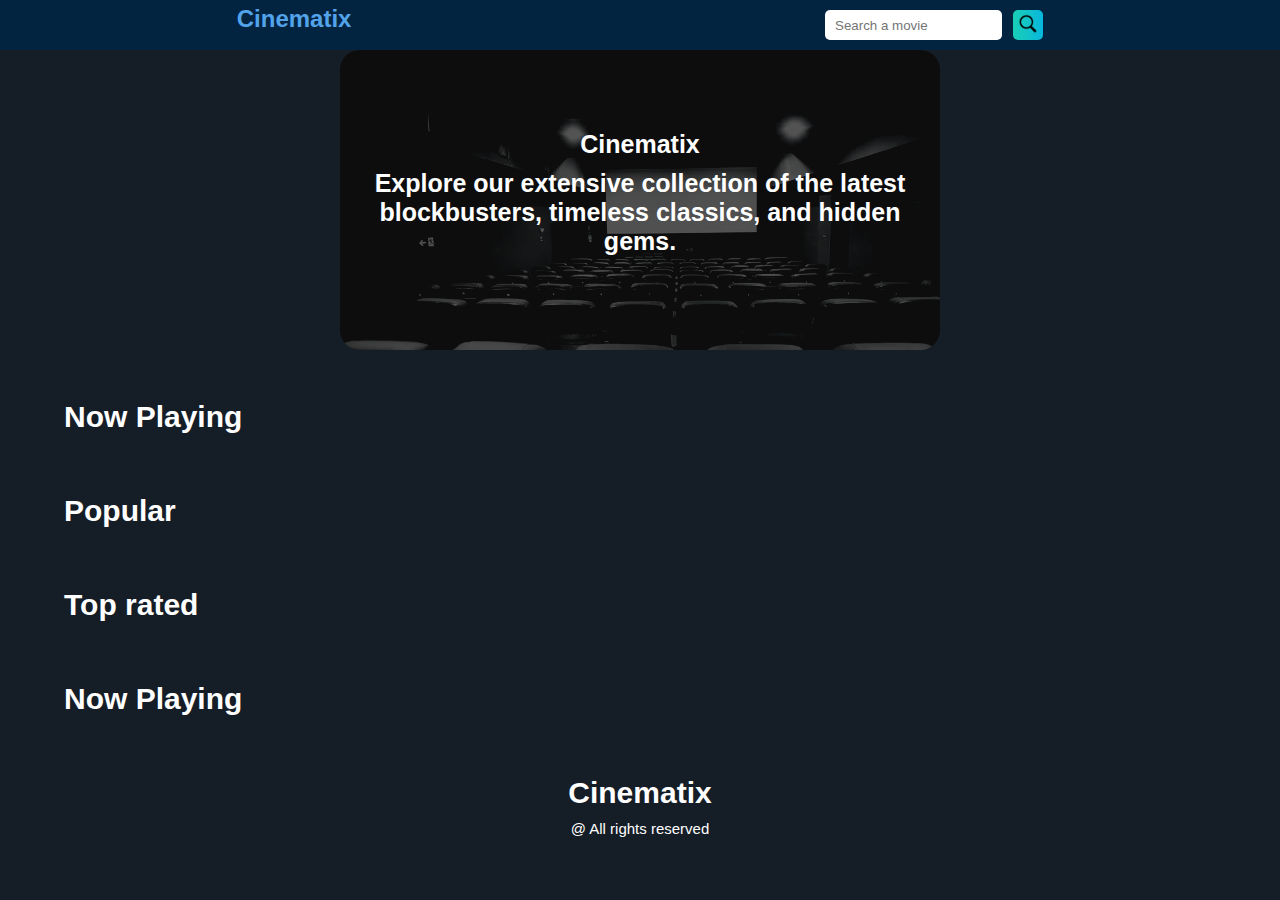
==== index.html @ b91cb762 "primeiro commit 17/12/23" ====
<!DOCTYPE html>
<html lang="pt-br">
<head>
    <meta charset="UTF-8">
    <meta name="viewport" content="width=device-width, initial-scale=1.0">
    <title>Cinematix</title>
    <link rel="stylesheet" href="/styles/Home.css">
    <link rel="stylesheet" href="/styles/index.css">
</head>
<body>
    <header>     
        <nav id="navbar">
        <a href=""><h2>Cinematix</h2></a>    

            <form id="form">
                <input type="text" placeholder="Search a movie">
                <button type="submit" id="button"><img src="imgs/search.png" alt="img button" id="img-button"></button>
            </form>
        </nav>
    </header>
    <main>
        <section class="Cinematix">
            <h1>Cinematix</h1>
            <p>Explore our extensive collection of the latest blockbusters, timeless classics, and hidden gems.</p>
        </section>
        
        
        <article class="movies">
            <h1>Now Playing</h1>   
            
            <div class="movie-card" id="nowplaying">
                <script src="js/nowplaying.js" type="module"></script>
            </div>   
        </article>
        
        <article class="movies">
            <h1>Popular</h1>   
            
            <div class="movie-card" id="popular">
                <script src="js/popular.js" type="module"></script>
            </div>   
        </article>

        <article class="movies">
            <h1>Top rated</h1>   
            
            <div class="movie-card" id="toprated">
                <script src="js/toprated.js" type="module"></script>
            </div>   
        </article>

        <article class="movies">
            <h1>Now Playing</h1>   
            <div class="movie-card" id="upcoming">
                <script src="js/upcoming.js" type="module"></script>
            </div>   
        </article>
    </main>
    <footer>
        <h3>Cinematix</h3>
        <p>&#64; All rights reserved</p>
    </footer> 

    <script>
        document.getElementById('form').addEventListener('submit', function(event) {
        event.preventDefault();
        const search = document.querySelector('input[type="text"]').value.trim()

        if (search) {
            window.location.href = `pages/Search.html?q=${encodeURIComponent(search)}`;
        }
    })
    </script>
</body>
</html>
---- styles/Home.css ----
.Cinematix {
    background-image: url('../imgs/cinematix.png');
    max-width: 600px;
    height: 300px;
    border-radius: 20px;
    background-repeat: no-repeat;
    padding-top: 80px;
    margin-bottom: 50px;
}   

.Cinematix h1, .Cinematix p {
    color: rgb(255, 255, 255);
    font-weight: bold;
    font-size: 25px;
    text-align: center;
}

.movies {
    max-width: 90%;
    margin-bottom: 50px;
}

.movie-card {
    display: flex;
    flex-direction: row;
    gap: 25px;
    overflow: auto;
}

.movie-card::-webkit-scrollbar {
    width: 2px;
    
}

.movie-card::-webkit-scrollbar-thumb {
    background-color: rgb(106, 106, 106);  
    border-radius: 20px;
}

.movie-card img {
    max-height: 300px;
    
}
---- styles/index.css ----
/* global */

* {
    margin: 0 auto;
    padding: 0;
    box-sizing: border-box;
    font-family: 'Open Sans', sans-serif;
}

body {
    background-color: #151d26;
}

h1, h3 {
    font-size: 30px;
    color: #fff;
    margin-bottom: 10px;
}

p {
    font-size: 15px;
    color: #fff;
}

header {
    width: 100%;
    background-color: #032440;
    height: 50px;
    padding-top: 5px;
    
}

#navbar {
    display: flex;
    flex-direction: row;
    justify-content: space-around;
    height: 20%;
    color: rgba(95, 209, 244, 0.985); 
    
}

#form {
    display: flex;
    gap: 0.7rem;
    flex-direction: row;
    margin-top: 5px;
}

#form #button {
    width: 30px;
    height: 30px;
    border-style: none;
    border-radius: 5px;
    background: linear-gradient(to right, #19CEB6, #12C3C8, #07B7DE);
    cursor: pointer;
}

#form #button img {
    width: 20px;
}
#form input {
    height: 30px;
    border-radius: 5px;
    border-style: none;
}

#form input::placeholder {
    padding: 10px;
}

a {
    text-decoration: none;
    color: #52a3ea;
}

footer {
    text-align: center;
    height: 100px;
    margin-top: 40px;
    
}

@media screen and (max-width: 524px) {
    #navbar {
        flex-direction: column;
        margin-top: 20px;
    }

    header {
        height: 80px;   
    }
    
}
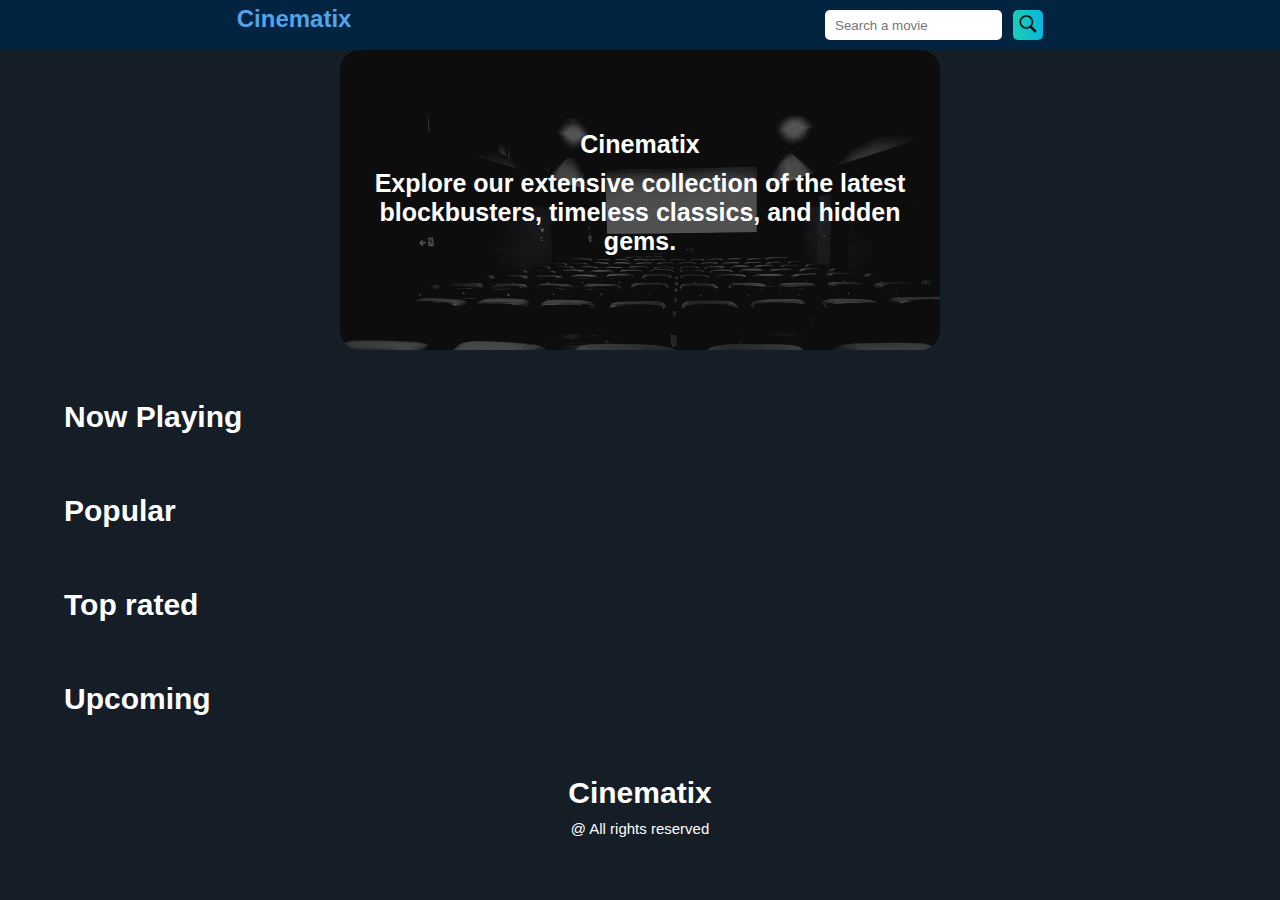
==== commit 13e701c5: "deploy 22/12/23" ====
--- a/index.html
+++ b/index.html
@@ -50,7 +50,7 @@
         </article>
 
         <article class="movies">
-            <h1>Now Playing</h1>   
+            <h1>Upcoming</h1>   
             <div class="movie-card" id="upcoming">
                 <script src="js/upcoming.js" type="module"></script>
             </div>   
